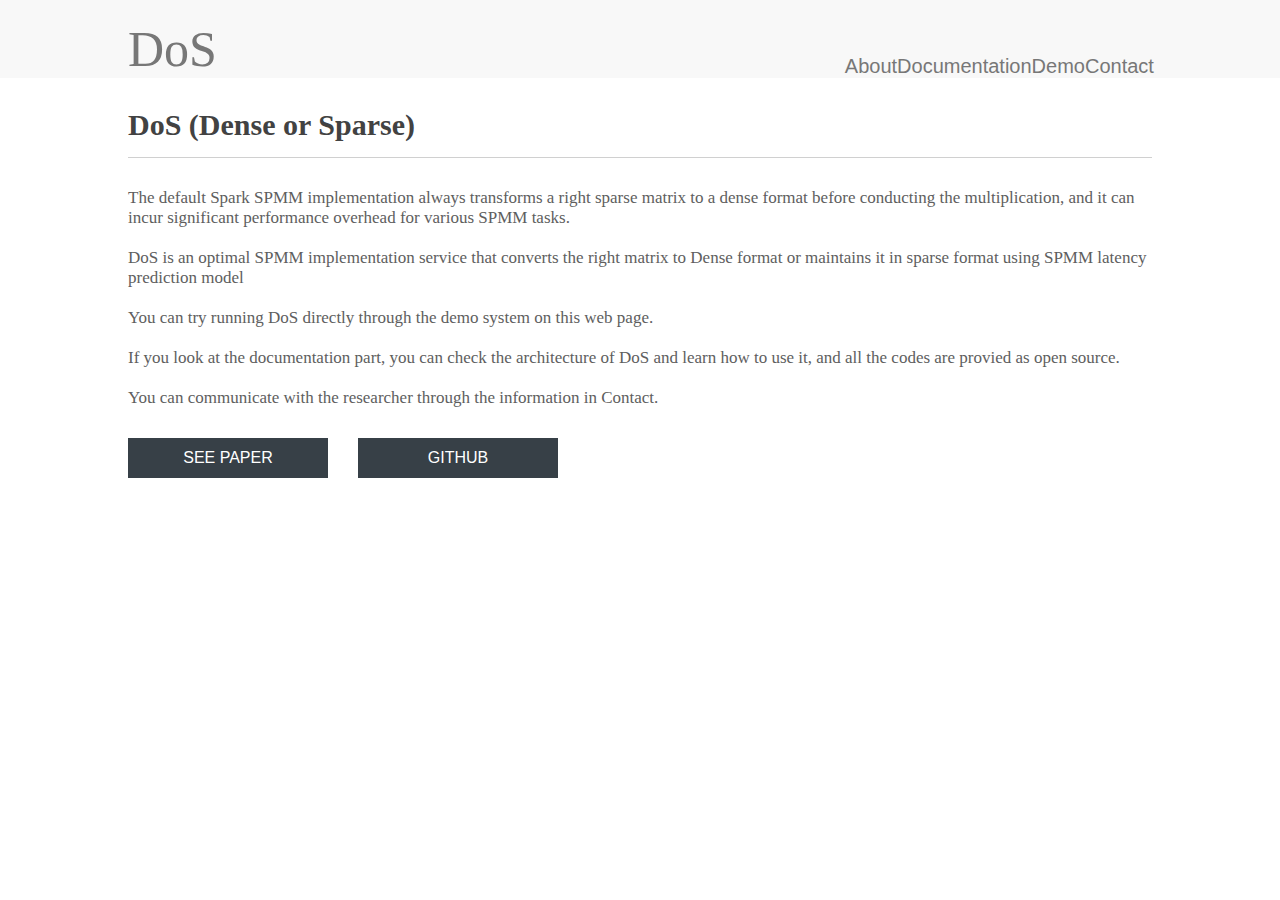
==== about.html @ 24153602 "Update about.html" ====
<!DOCTYPE html>
<html lang="en">
<head>
    <link rel="stylesheet" href="./style.css">
    <script src="./index.js"></script>
    <meta charset="UTF-8">
    <title>DoS</title>
</head>
<body>
    <div class="header">
        <h1>DoS</h1>
        <div class="nav-bar">
            <button id="nav-about" onclick="NavBtn()">About</button>
            <button id="nav-docu" onclick="NavBtn()">Documentation</button>
            <button id="nav-demo" onclick="NavBtn()">Demo</button>
            <button id="nav-contact" onclick="NavBtn()">Contact</button>
        </div>
    </div>
    <div class="contents">
        <h2>DoS (Dense or Sparse)</h2>
        <div class="about-description">
        <p>The default Spark SPMM implementation always transforms a right sparse matrix to a dense format before conducting the multiplication, and it can incur significant performance overhead for various SPMM tasks.</p>
        <br>
        <p>DoS is an optimal SPMM implementation service that converts the right matrix to Dense format or maintains it in sparse format using SPMM latency prediction model</p>
        <br>
        <p>You can try running DoS directly through the demo system on this web page.</p>
        <br>
        <p> If you look at the documentation part, you can check the architecture of DoS and learn how to use it, and all the codes are provied as open source.</p>
        <br>
        <p>You can communicate with the researcher through the information in Contact.</p>
        </div>
        <div class="about-button">
            <button>SEE PAPER</button>
            <button>GITHUB</button>
        </div>
    </div>
</body>
</html>
---- style.css ----
body, p, a, button, h1, h2, h3 {
    margin: 0;
    padding: 0;
    text-decoration: none;
    border: none;
    background: none;
}
.header {
    background-color: #f8f8f8;
    padding: 20px 10% 0 10%;
    color: #777;
    display: flex;
    flex-direction: row;
    justify-content: space-between;
    align-items: end;
}
.header h1 {
    color: #777777;
    font-weight: normal;
    font-size: 50px;
}
.nav-bar {
    display: flex;
    flex-direction: row;
    width: 30%;
    justify-content: space-between;
}
.nav-bar button {
    font-size: 20px;
    color: #777;
    cursor: pointer;
}
.contents {
    padding: 30px 10% 0 10%;
}
h2 {
    font-size: 30px;
    color: #424242;
    padding-bottom: 15px;
    border-bottom: 1px solid #d0d0d0;
}
/*demo*/
.demo-description {
    margin-top: 30px;
    padding-bottom: 30px;
    color: #5e5e5e;
    font-size: 17px;
    border-bottom: 1px solid #d0d0d0;
}
/*about*/
.about-description {
    margin: 30px 0;
    color: #5e5e5e;
    font-size: 17px;
}
.about-button {
    display: flex;
    flex-direction: row;
    gap: 30px;
}
.about-button button {
    background-color: #374047;
    width: 200px;
    height: 40px;
    font-size: 16px;
    text-transform: uppercase;
    color: #fff;
    font-weight: normal;
    cursor: pointer;
}
/*contact*/
.contact-text {
    color: #5e5e5e;
    font-size: 16px;
    line-height: 35px;
}
.contact-text li {
    list-style-type: disc;
}
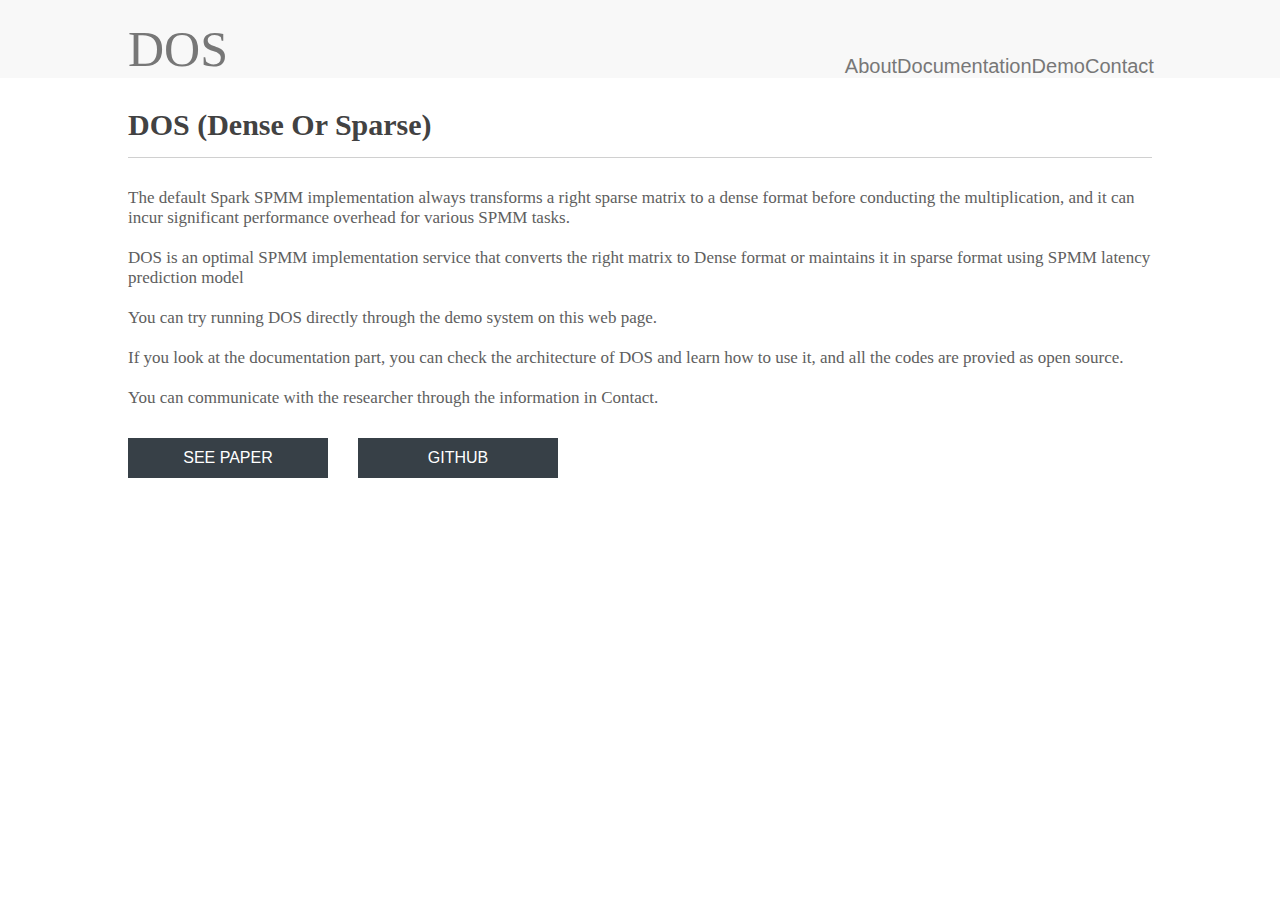
==== commit 0861c36d: "add link" ====
--- a/about.html
+++ b/about.html
@@ -4,11 +4,11 @@
     <link rel="stylesheet" href="./style.css">
     <script src="./index.js"></script>
     <meta charset="UTF-8">
-    <title>DoS</title>
+    <title>DOS</title>
 </head>
 <body>
     <div class="header">
-        <h1>DoS</h1>
+        <h1>DOS</h1>
         <div class="nav-bar">
             <button id="nav-about" onclick="NavBtn()">About</button>
             <button id="nav-docu" onclick="NavBtn()">Documentation</button>
@@ -17,22 +17,22 @@
         </div>
     </div>
     <div class="contents">
-        <h2>DoS (Dense or Sparse)</h2>
+        <h2>DOS (Dense Or Sparse)</h2>
         <div class="about-description">
         <p>The default Spark SPMM implementation always transforms a right sparse matrix to a dense format before conducting the multiplication, and it can incur significant performance overhead for various SPMM tasks.</p>
         <br>
-        <p>DoS is an optimal SPMM implementation service that converts the right matrix to Dense format or maintains it in sparse format using SPMM latency prediction model</p>
+        <p>DOS is an optimal SPMM implementation service that converts the right matrix to Dense format or maintains it in sparse format using SPMM latency prediction model</p>
         <br>
-        <p>You can try running DoS directly through the demo system on this web page.</p>
+        <p>You can try running DOS directly through the demo system on this web page.</p>
         <br>
-        <p> If you look at the documentation part, you can check the architecture of DoS and learn how to use it, and all the codes are provied as open source.</p>
+        <p> If you look at the documentation part, you can check the architecture of DOS and learn how to use it, and all the codes are provied as open source.</p>
         <br>
         <p>You can communicate with the researcher through the information in Contact.</p>
         </div>
         <div class="about-button">
-            <button>SEE PAPER</button>
-            <button>GITHUB</button>
+            <button onclick="(function(){window.open('https://github.com/kmu-bigdata/dos')})()">SEE PAPER</button>
+            <button onclick="(function(){window.open('https://github.com/kmu-bigdata/dos')})()">GITHUB</button>
         </div>
     </div>
 </body>
-</html>
+</html>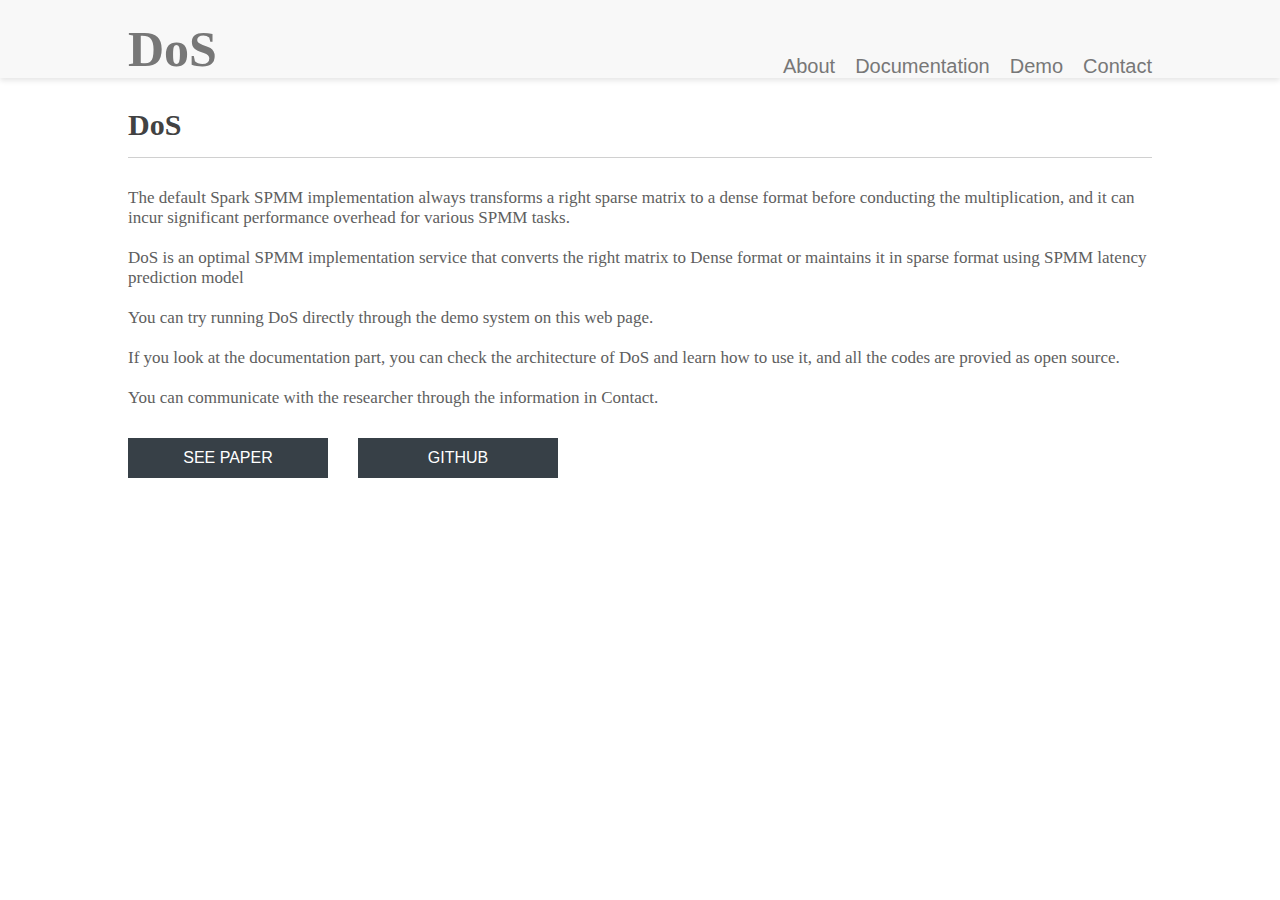
==== commit 9aa66e29: "12/15 update" ====
--- a/about.html
+++ b/about.html
@@ -4,11 +4,11 @@
     <link rel="stylesheet" href="./style.css">
     <script src="./index.js"></script>
     <meta charset="UTF-8">
-    <title>DOS</title>
+    <title>DoS</title>
 </head>
 <body>
     <div class="header">
-        <h1>DOS</h1>
+        <h1>DoS</h1>
         <div class="nav-bar">
             <button id="nav-about" onclick="NavBtn()">About</button>
             <button id="nav-docu" onclick="NavBtn()">Documentation</button>
@@ -17,15 +17,15 @@
         </div>
     </div>
     <div class="contents">
-        <h2>DOS (Dense Or Sparse)</h2>
+        <h2>DoS</h2>
         <div class="about-description">
         <p>The default Spark SPMM implementation always transforms a right sparse matrix to a dense format before conducting the multiplication, and it can incur significant performance overhead for various SPMM tasks.</p>
         <br>
-        <p>DOS is an optimal SPMM implementation service that converts the right matrix to Dense format or maintains it in sparse format using SPMM latency prediction model</p>
+        <p>DoS is an optimal SPMM implementation service that converts the right matrix to Dense format or maintains it in sparse format using SPMM latency prediction model</p>
         <br>
-        <p>You can try running DOS directly through the demo system on this web page.</p>
+        <p>You can try running DoS directly through the demo system on this web page.</p>
         <br>
-        <p> If you look at the documentation part, you can check the architecture of DOS and learn how to use it, and all the codes are provied as open source.</p>
+        <p> If you look at the documentation part, you can check the architecture of DoS and learn how to use it, and all the codes are provied as open source.</p>
         <br>
         <p>You can communicate with the researcher through the information in Contact.</p>
         </div>
--- a/style.css
+++ b/style.css
@@ -13,22 +13,27 @@
     flex-direction: row;
     justify-content: space-between;
     align-items: end;
+    box-shadow: 0 3px 5px #e8e8e8;
 }
 .header h1 {
     color: #777777;
-    font-weight: normal;
+    font-weight: bold;
     font-size: 50px;
 }
 .nav-bar {
     display: flex;
     flex-direction: row;
-    width: 30%;
+    gap: 20px;
     justify-content: space-between;
 }
 .nav-bar button {
     font-size: 20px;
     color: #777;
     cursor: pointer;
+    transition: all 0.5s;
+}
+.nav-bar button:hover {
+    color: #008fff;
 }
 .contents {
     padding: 30px 10% 0 10%;
@@ -46,6 +51,95 @@
     color: #5e5e5e;
     font-size: 17px;
     border-bottom: 1px solid #d0d0d0;
+}
+#demo-function {
+    display: flex;
+    flex-direction: row;
+    justify-content: space-between;
+    border-bottom: 1px solid #d0d0d0;
+}
+/*table*/
+#user-input {
+    border-right: 1px solid #d0d0d0;
+    color: #424242;
+    font-size: 16px;
+    width: calc(30% - 30px);
+    border-spacing: 0;
+    padding: 30px 30px 0 0;
+}
+#user-input tr {
+    height: 40px;
+}
+#user-input th {
+    width: max-content;
+}
+#user-input td {
+    width: 50%;
+    border: 1px solid #000;
+    border-bottom: none;
+    padding: 0;
+}
+#user-input tr:nth-child(6) td:last-child {
+    border-bottom: 1px solid #000;
+}
+#user-input input {
+    border: none;
+    text-align: center;
+    padding: 0;
+    height: 100%;
+    width: 100%;
+}
+#user-input tr:last-child {
+    height: 80px;
+}
+.submit-btn {
+    background-color: #374047;
+    width: 100%;
+    height: 40px;
+    font-size: 16px;
+    text-transform: uppercase;
+    color: #fff;
+    font-weight: normal;
+    cursor: pointer;
+    transition: all 0.3s;
+}
+.submit-btn:hover {
+    background-color: #f8f8f8;
+    color: #008fff;
+}
+/*result*/
+#result-data {
+    padding: 30px;
+    border-right: 1px solid #d0d0d0;
+    width: calc(40% - 60px);
+}
+#result-data table {
+    width: 100%;
+    text-align: center;
+    border-spacing: 0;
+    border-collapse: collapse;
+}
+#result-data table td {
+    border: 1px solid #000;
+    border-collapse: collapse;
+}
+#result-data tr {
+    height: 40px;
+}
+#result-data th {
+    width: max-content;
+}
+#result-data td {
+    width: 50%;
+    padding: 0;
+}
+#result-comment {
+    margin-top: 15px;
+    color: red;
+    font-size: 17px;
+}
+#data-graph {
+    width: 40%;
 }
 /*about*/
 .about-description {
@@ -67,6 +161,11 @@
     color: #fff;
     font-weight: normal;
     cursor: pointer;
+    transition: all 0.3s;
+}
+.about-button button:hover {
+    background-color: #f8f8f8;
+    color: #008fff;
 }
 /*contact*/
 .contact-text {
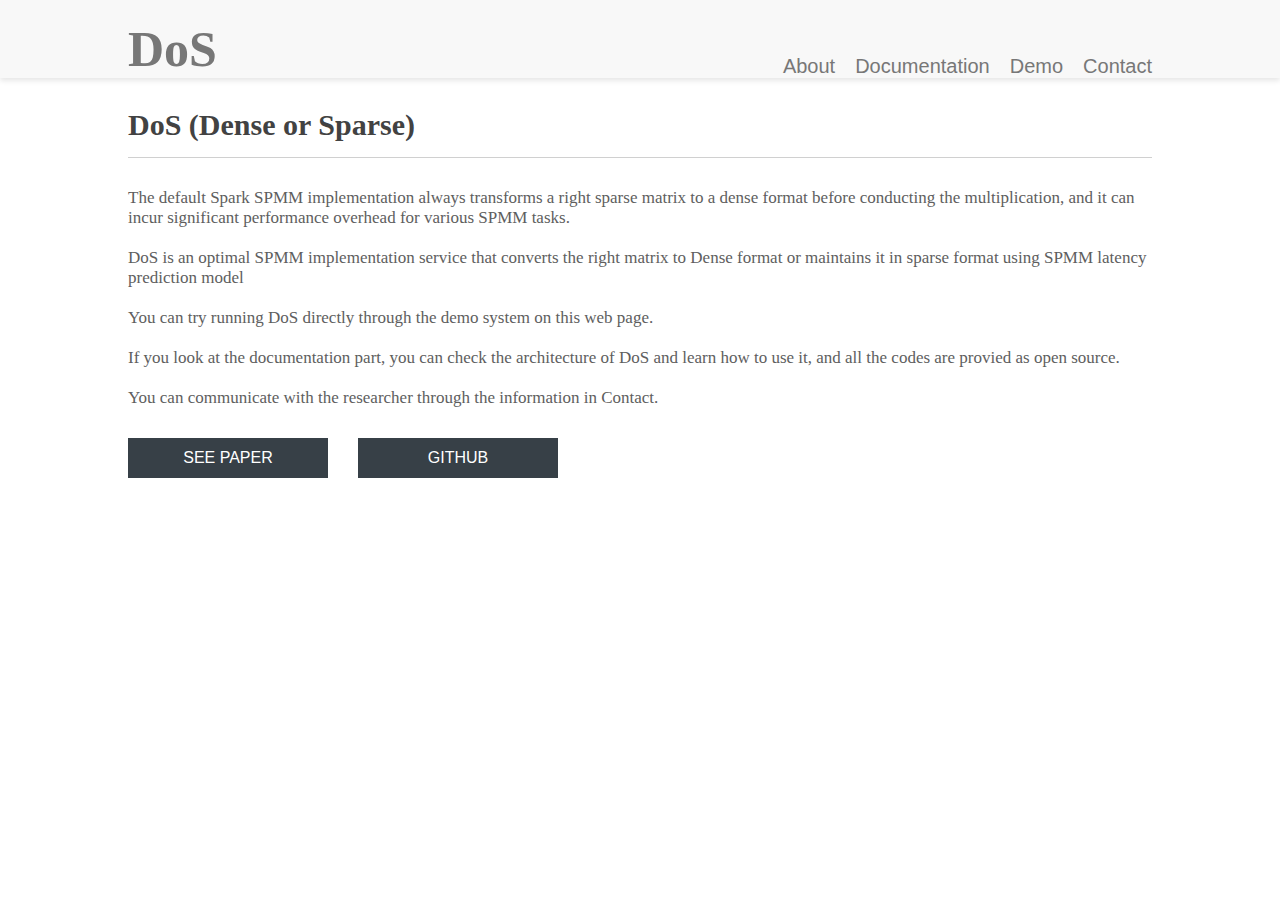
==== commit 4b218de2: "12/20 update" ====
--- a/about.html
+++ b/about.html
@@ -17,7 +17,7 @@
         </div>
     </div>
     <div class="contents">
-        <h2>DoS</h2>
+        <h2>DoS (Dense or Sparse)</h2>
         <div class="about-description">
         <p>The default Spark SPMM implementation always transforms a right sparse matrix to a dense format before conducting the multiplication, and it can incur significant performance overhead for various SPMM tasks.</p>
         <br>
--- a/style.css
+++ b/style.css
@@ -138,8 +138,20 @@
     color: red;
     font-size: 17px;
 }
+.graph-section {
+    width: 40%;
+    padding: 30px 0;
+    height: max-content;
+    text-align: center;
+}
+.graph-section p {
+    font-size: 18px;
+    color: #424242;
+}
 #data-graph {
-    width: 40%;
+    width: 100%;
+    height: fit-content;
+    max-height: 300px;
 }
 /*about*/
 .about-description {
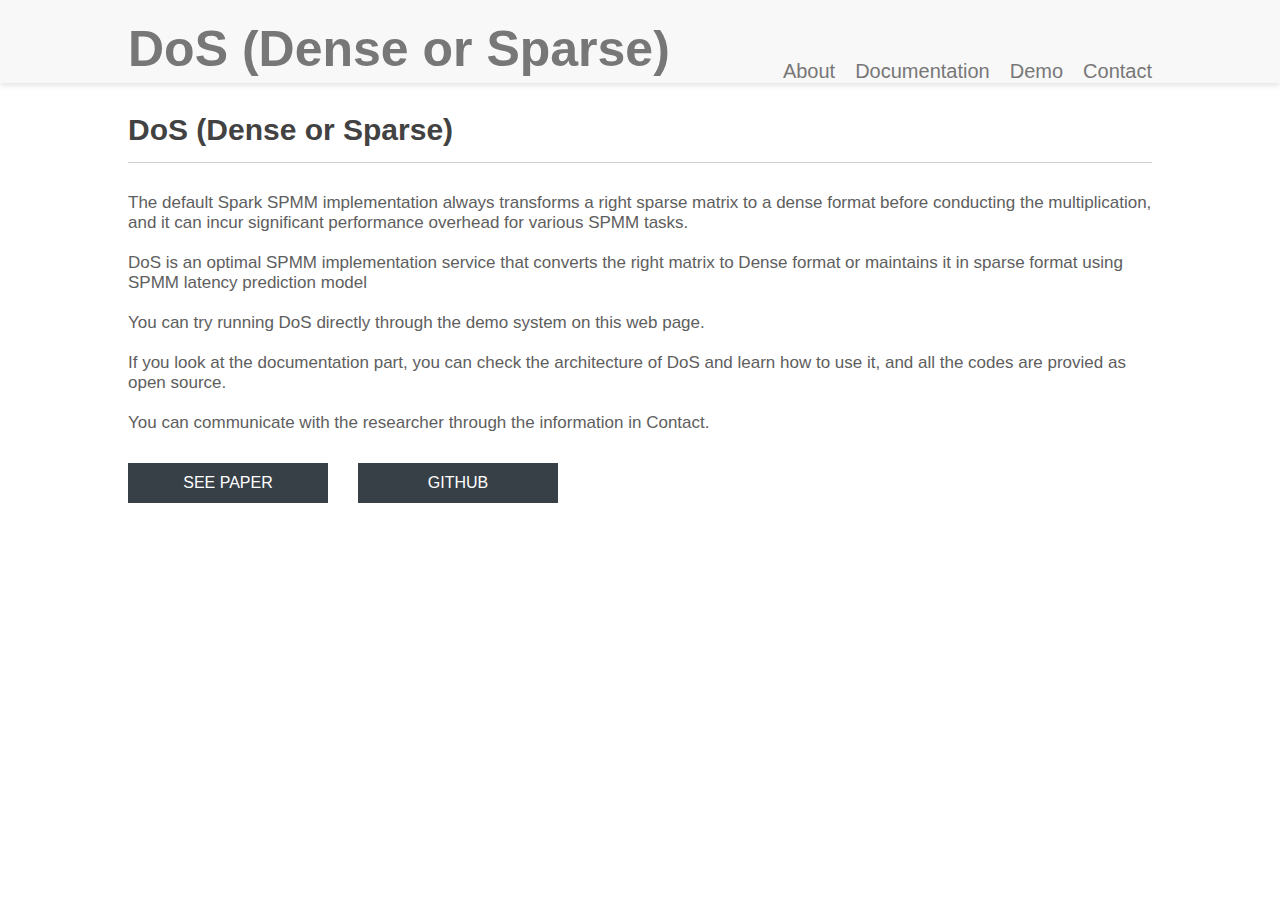
==== commit 64f63dc0: "12/28 update" ====
--- a/about.html
+++ b/about.html
@@ -8,7 +8,7 @@
 </head>
 <body>
     <div class="header">
-        <h1>DoS</h1>
+        <h1>DoS (Dense or Sparse)</h1>
         <div class="nav-bar">
             <button id="nav-about" onclick="NavBtn()">About</button>
             <button id="nav-docu" onclick="NavBtn()">Documentation</button>
--- a/style.css
+++ b/style.css
@@ -5,6 +5,9 @@
     border: none;
     background: none;
 }
+html {
+    font-family: 'Roboto', sans-serif;
+}
 .header {
     background-color: #f8f8f8;
     padding: 20px 10% 0 10%;
@@ -19,6 +22,8 @@
     color: #777777;
     font-weight: bold;
     font-size: 50px;
+    font-family: 'Ubuntu', sans-serif;
+    padding-bottom: 5px;
 }
 .nav-bar {
     display: flex;
@@ -31,6 +36,7 @@
     color: #777;
     cursor: pointer;
     transition: all 0.5s;
+    font-family: 'Roboto', sans-serif;
 }
 .nav-bar button:hover {
     color: #008fff;
@@ -85,12 +91,37 @@
 #user-input input {
     border: none;
     text-align: center;
-    padding: 0;
+    padding: 11px 0;
     height: 100%;
     width: 100%;
+    outline: none;
 }
 #user-input tr:last-child {
     height: 80px;
+}
+.add-desc {
+    position: relative;
+}
+.desc-text {
+    display: none;
+    position: absolute;
+    background-color: rgba(28,28,28,0.56);
+    color: #fff;
+    left: -100%;
+    top: 0;
+    max-width: 100%;
+    font-size: 14px;
+    word-break: keep-all;
+    text-align: left;
+    padding: 10px;
+}
+.add-desc:hover .desc-text{
+    display: block;
+}
+.subscription {
+    font-size: 10px;
+    display: inline-block;
+    vertical-align: bottom;
 }
 .submit-btn {
     background-color: #374047;
@@ -117,6 +148,7 @@
     width: 100%;
     text-align: center;
     border-spacing: 0;
+    margin-top: 3px;
     border-collapse: collapse;
 }
 #result-data table td {
@@ -124,7 +156,7 @@
     border-collapse: collapse;
 }
 #result-data tr {
-    height: 40px;
+    height: 50px;
 }
 #result-data th {
     width: max-content;
@@ -140,18 +172,53 @@
 }
 .graph-section {
     width: 40%;
-    padding: 30px 0;
+    padding: 30px 0 30px 2%;
     height: max-content;
     text-align: center;
 }
 .graph-section p {
+    padding-left: 20%;
     font-size: 18px;
+    font-weight: bold;
     color: #424242;
 }
 #data-graph {
     width: 100%;
     height: fit-content;
     max-height: 300px;
+    margin: 15px 0;
+}
+#loading {
+    display: none;
+    position: fixed;
+    top: 0;
+    left: 0;
+    width: 100%;
+    height: 100vh;
+    background: rgba(255,255,255, 0.5);
+}
+.container {
+    height:100%;
+    width: 100%;
+    display: flex;
+    flex-wrap: wrap;
+    align-items: center;
+    justify-content: space-around;
+    margin: 5rem 1rem;
+
+}
+@keyframes rotate{
+    100% {
+        transform: rotate(360deg);
+    }
+}
+.loader-2 {
+    width: 100px;
+    height: 100px;
+    border-radius: 50%;
+    border: 10px solid #4c9de7;
+    border-color: #4c9de7 transparent #4c9de7 transparent;
+    animation: rotate 1.5s linear infinite;
 }
 /*about*/
 .about-description {
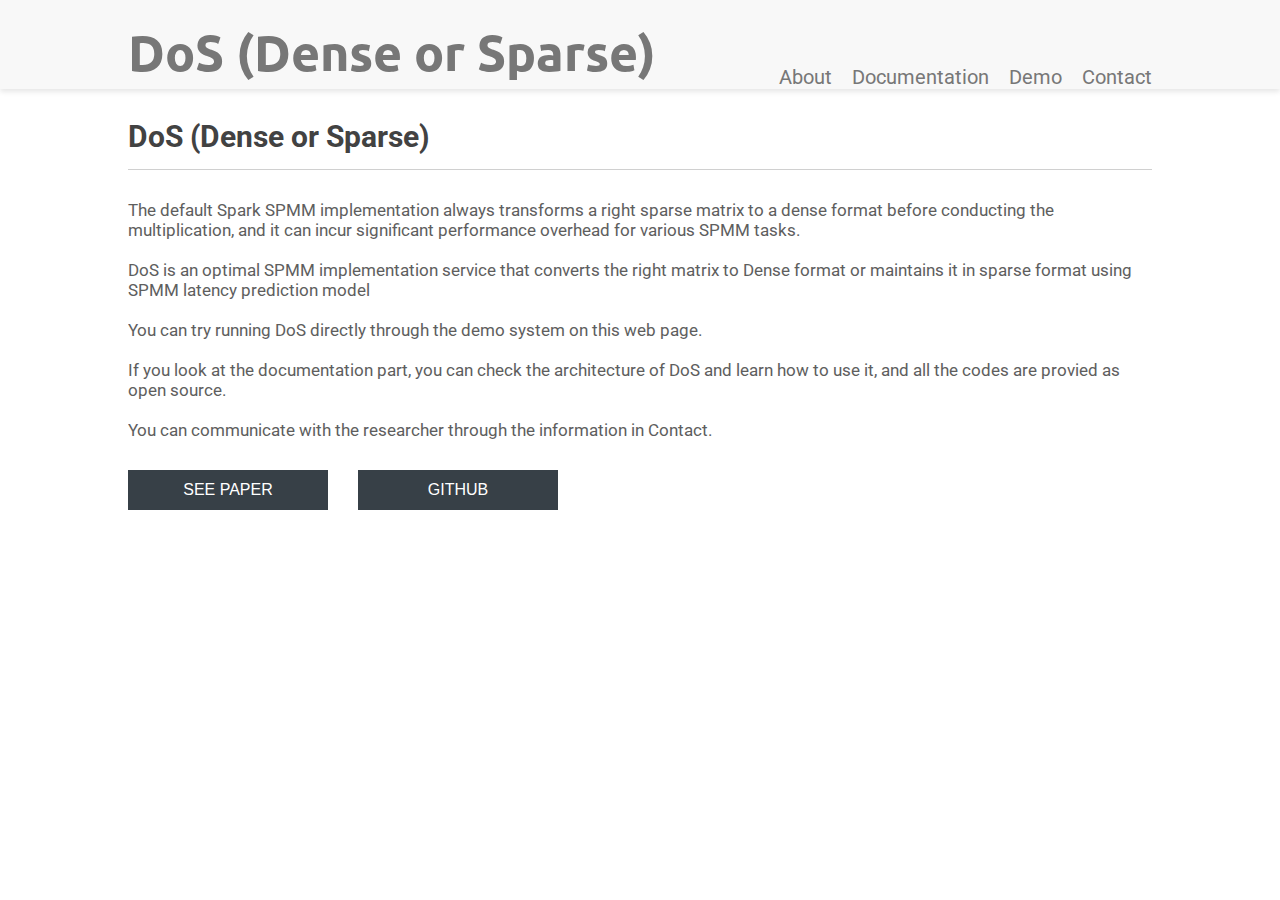
==== commit 0d82ae1f: "add Font link" ====
--- a/about.html
+++ b/about.html
@@ -4,6 +4,11 @@
     <link rel="stylesheet" href="./style.css">
     <script src="./index.js"></script>
     <meta charset="UTF-8">
+    <!--  font  -->
+    <link rel="preconnect" href="https://fonts.googleapis.com">
+    <link rel="preconnect" href="https://fonts.gstatic.com" crossorigin>
+    <link href="https://fonts.googleapis.com/css2?family=Roboto:wght@300&family=Ubuntu&display=swap" rel="stylesheet">
+    <!--  font  -->
     <title>DoS</title>
 </head>
 <body>
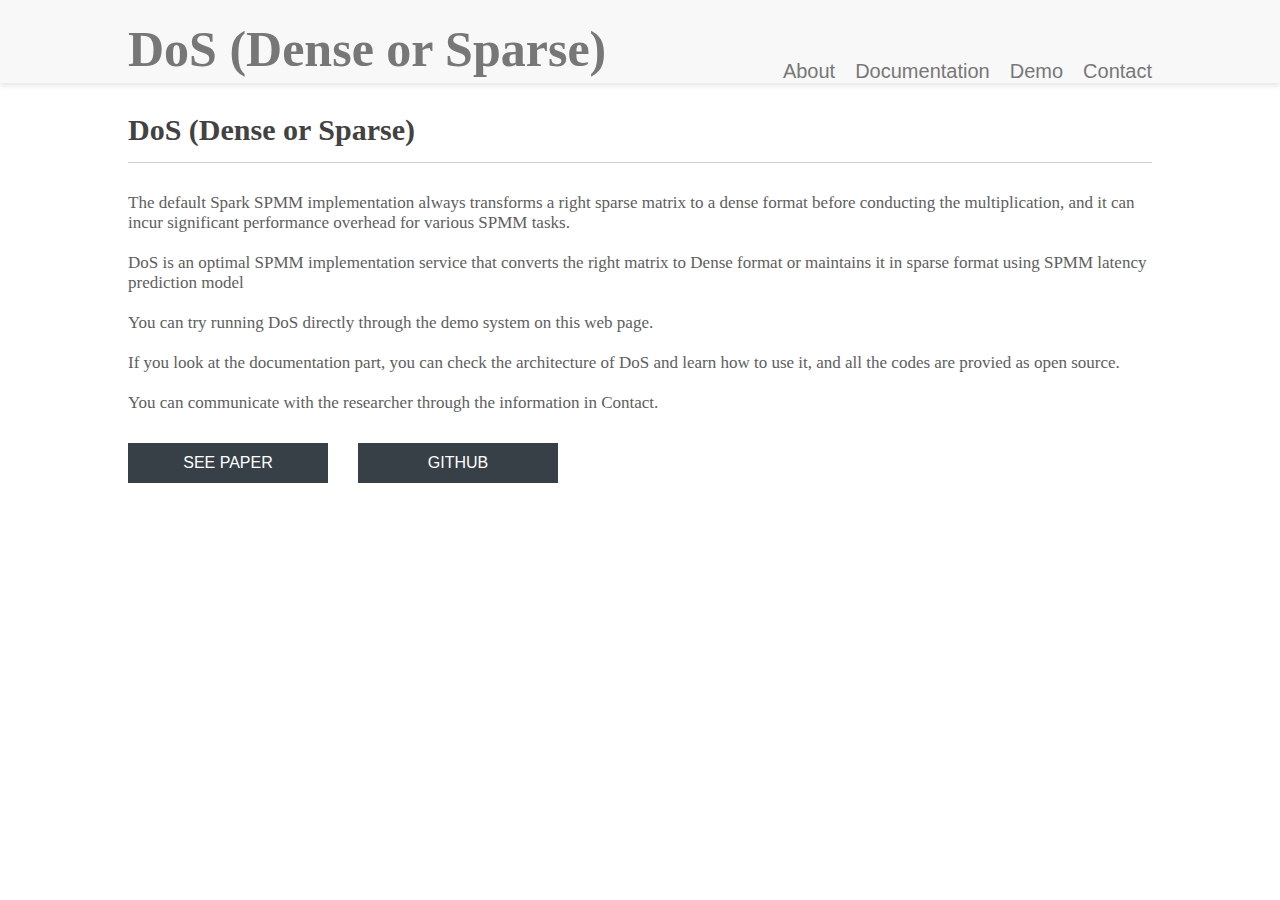
==== commit 7f7497cb: "graph y min/max 수정 및 font link 삭제" ====
--- a/about.html
+++ b/about.html
@@ -4,11 +4,6 @@
     <link rel="stylesheet" href="./style.css">
     <script src="./index.js"></script>
     <meta charset="UTF-8">
-    <!--  font  -->
-    <link rel="preconnect" href="https://fonts.googleapis.com">
-    <link rel="preconnect" href="https://fonts.gstatic.com" crossorigin>
-    <link href="https://fonts.googleapis.com/css2?family=Roboto:wght@300&family=Ubuntu&display=swap" rel="stylesheet">
-    <!--  font  -->
     <title>DoS</title>
 </head>
 <body>
--- a/style.css
+++ b/style.css
@@ -6,7 +6,6 @@
     background: none;
 }
 html {
-    font-family: 'Roboto', sans-serif;
 }
 .header {
     background-color: #f8f8f8;
@@ -22,7 +21,6 @@
     color: #777777;
     font-weight: bold;
     font-size: 50px;
-    font-family: 'Ubuntu', sans-serif;
     padding-bottom: 5px;
 }
 .nav-bar {
@@ -36,7 +34,6 @@
     color: #777;
     cursor: pointer;
     transition: all 0.5s;
-    font-family: 'Roboto', sans-serif;
 }
 .nav-bar button:hover {
     color: #008fff;
@@ -143,6 +140,7 @@
     padding: 30px;
     border-right: 1px solid #d0d0d0;
     width: calc(40% - 60px);
+    color: #424242;
 }
 #result-data table {
     width: 100%;
